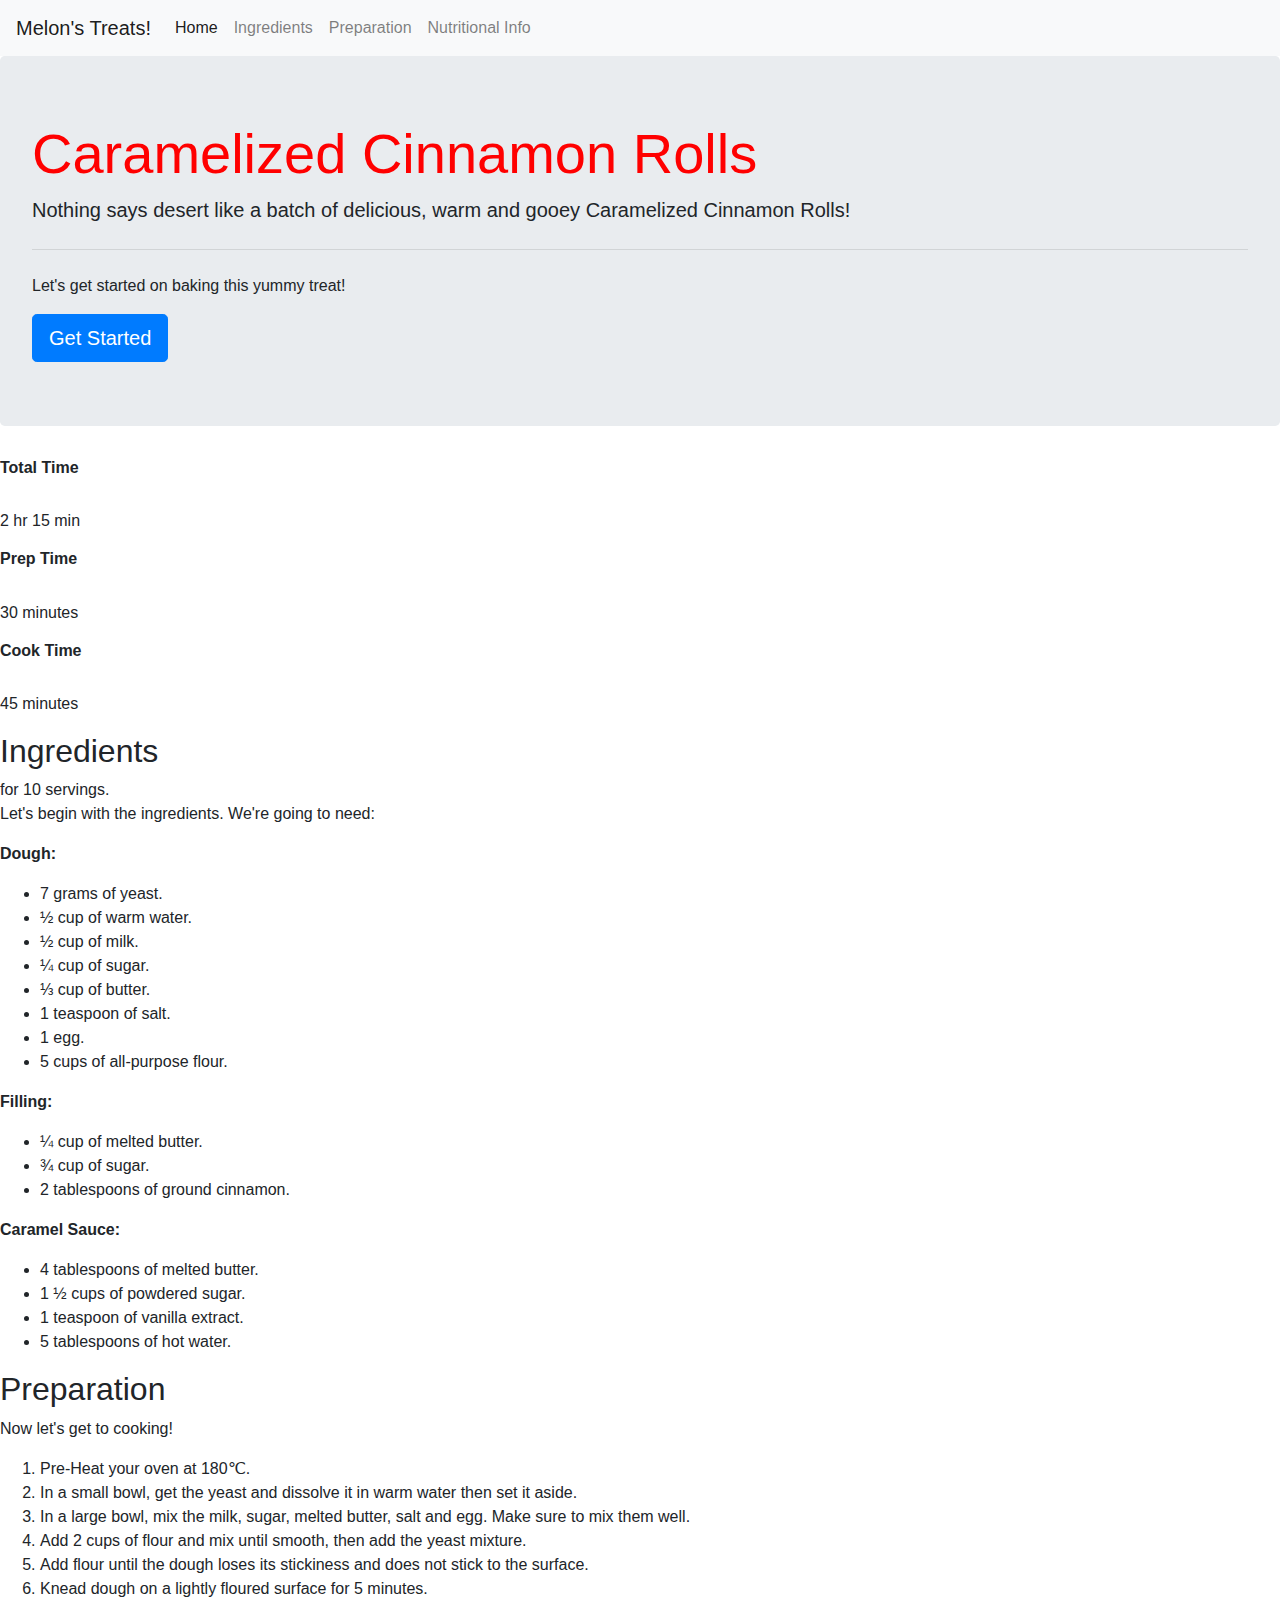
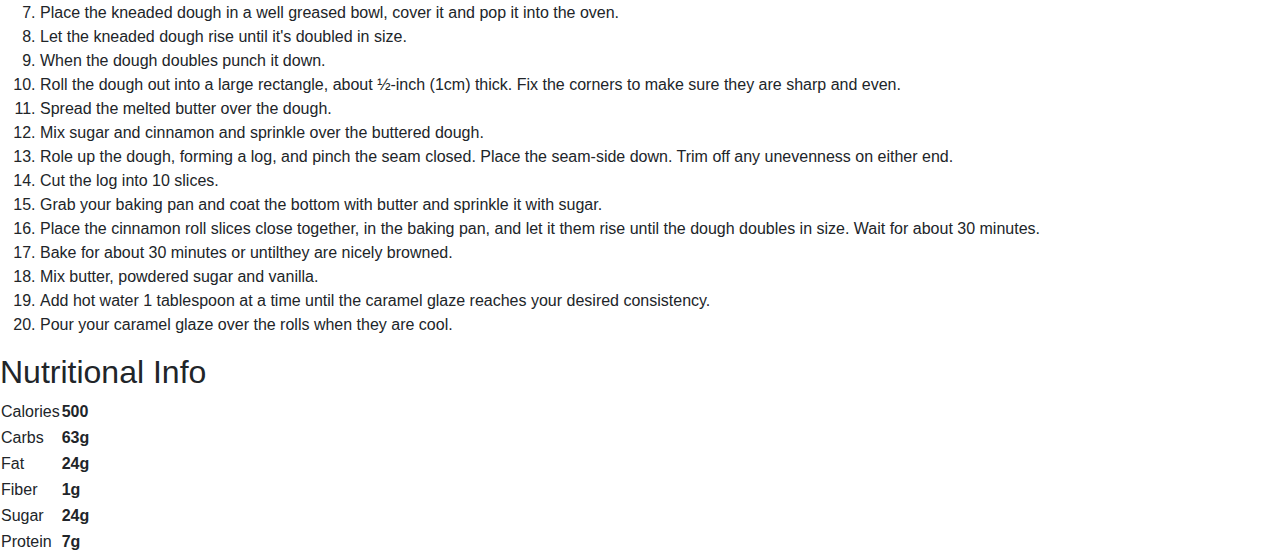
==== scripts/index.html @ 0bc46590 "added scripts folder." ====
<!DOCTYPE html>
<!--[if lt IE 7]>      <html class="no-js lt-ie9 lt-ie8 lt-ie7"> <![endif]-->
<!--[if IE 7]>         <html class="no-js lt-ie9 lt-ie8"> <![endif]-->
<!--[if IE 8]>         <html class="no-js lt-ie9"> <![endif]-->
<!--[if gt IE 8]><!--> <html class="no-js"> <!--<![endif]-->


    <head>

        <meta charset="utf-8">
        <meta http-equiv="X-UA-Compatible" content="IE=edge">
        <title>recipeProject</title>
        <meta name="description" content="">
        <meta name="viewport" content="width=device-width, initial-scale=1">
        <link rel="stylesheet" type="text/css" href="style.css">
        <link rel="stylesheet" href="https://stackpath.bootstrapcdn.com/bootstrap/4.4.1/css/bootstrap.min.css" integrity="sha384-Vkoo8x4CGsO3+Hhxv8T/Q5PaXtkKtu6ug5TOeNV6gBiFeWPGFN9MuhOf23Q9Ifjh" crossorigin="anonymous">

    </head>


    <body>

        <div class=".container">
            

                <!--Top NavBar-->

                <nav class="navbar navbar-expand-lg navbar-light bg-light">
                    <a class="navbar-brand" href="#">Melon's Treats!</a>
                    <button class="navbar-toggler" type="button" data-toggle="collapse" data-target="#navbarNavAltMarkup" aria-controls="navbarNavAltMarkup" aria-expanded="false" aria-label="Toggle navigation">
                    <span class="navbar-toggler-icon"></span>
                    </button>
                    <div class="collapse navbar-collapse" id="navbarNavAltMarkup">
                    <div class="navbar-nav">
                        <a class="nav-item nav-link active" href="#">Home <span class="sr-only">(current)</span></a>
                        <a class="nav-item nav-link" href="#ingredients">Ingredients</a>
                        <a class="nav-item nav-link" href="#preparation">Preparation</a>
                        <a class="nav-item nav-link" href="#nutritional-info">Nutritional Info</a>
                    </div>
                    </div>
                </nav>


                <!--Header/Jumbotron-->


                <div class="jumbotron">
                    <h1 class="display-4">Caramelized Cinnamon Rolls</h1>
                    <p class="lead">Nothing says desert like a batch of delicious, warm and gooey <strong>Caramelized Cinnamon Rolls</strong>!</p>
                    <hr class="my-4">
                    <p>Let's get started on baking this yummy treat!</p>
                    <a class="btn btn-primary btn-lg" href="#ingredients" role="button">Get Started</a>
                </div>

                
                
                <!--Time Info-->  

                <div>
                    <h6><strong>Total Time</strong></h6><br>
                    <p>2 hr 15 min</p>
                </div>
                <div>
                    <h6><strong>Prep Time</strong></h6><br>
                    <p> 30 minutes</p>
                </div>
                <div>
                    <h6><strong>Cook Time</strong></h6><br>
                    <p>45 minutes</p>
                </div>

                <!--Ingredients-->

                <H2 id="ingredients">Ingredients</H2>
                <h7>for 10 servings.</h7>

                <p>Let's begin with the ingredients. We're going to need:</p>

                <p><strong>Dough:</strong></p>
                <ul>
                    <li>7 grams of yeast.</li>
                    <li>&frac12; cup of warm water.</li>
                    <li>&frac12; cup of milk.</li>
                    <li>&frac14; cup of sugar.</li>
                    <li>&frac13; cup of butter.</li>
                    <li>1 teaspoon of salt.</li>
                    <li>1 egg.</li>
                    <li>5 cups of all-purpose flour.</li>
                </ul>

                <p><strong>Filling:</strong></p>
                <ul>
                    <li>&frac14; cup of melted butter.</li>
                    <li>&frac34; cup of sugar.</li>
                    <li>2 tablespoons of ground cinnamon.</li>
                </ul>

                <p><strong>Caramel Sauce:</strong></p>
                <ul>
                    <li>4 tablespoons of melted butter.</li>
                    <li>1 &frac12; cups of powdered sugar.</li>
                    <li>1 teaspoon of vanilla extract.</li>
                    <li>5 tablespoons of hot water.</li>
                </ul>

                <!--Preparation-->

                <h2 id="preparation">Preparation</h2>

                <p>Now let's get to cooking!</p>

                <ol>
                    <li>Pre-Heat your oven at 180℃.</li>
                    <li>In a small bowl, get the yeast and dissolve it in warm water then set it aside.</li>
                    <li>In a large bowl, mix the milk, sugar, melted butter, salt and egg. Make sure to mix them well. </li>
                    <li>Add 2 cups of flour and mix until smooth, then add the yeast mixture.</li>
                    <li>Add flour until the dough loses its stickiness and does not stick to the surface.</li>
                    <li>Knead dough on a lightly floured surface for 5 minutes.</li>
                    <li>Place the kneaded dough in a well greased bowl, cover it and pop it into the oven.</li>
                    <li>Let the kneaded dough rise until it's doubled in size.</li>
                    <li>When the dough doubles punch it down.</li>
                    <li>Roll the dough out into a large rectangle, about &frac12;-inch (1cm) thick. Fix the corners to make sure they are sharp and even.</li>
                    <li>Spread the melted butter over the dough.</li>
                    <li>Mix sugar and cinnamon and sprinkle over the buttered dough.</li>
                    <li>Role up the dough, forming a log, and pinch the seam closed. Place the seam-side down. Trim off any unevenness on either end.</li>
                    <li>Cut the log into 10 slices.</li> 
                    <li>Grab your baking pan and coat the bottom with butter and sprinkle it with sugar.</li>
                    <li>Place the cinnamon roll slices close together, in the baking pan, and let it them rise until the dough doubles in size. Wait for about 30 minutes. </li>
                    <li>Bake for about 30 minutes or untilthey are nicely browned. </li>
                    <li>Mix butter, powdered sugar and vanilla.</li>
                    <li>Add hot water 1 tablespoon at a time until the caramel glaze reaches your desired consistency.</li>
                    <li>Pour your caramel glaze over the rolls when they are cool.</li>

                </ol>


                <!--Nutritional Info-->

                <h2 id="nutritional-info">Nutritional Info</h2>

                <table>
                    <tr>
                        <td>Calories</td>
                        <td><strong>500</strong></td>
                    </tr>
                    <tr>
                        <td>Carbs</td>
                        <td><strong>63g</strong></td>
                    </tr>
                    <tr>
                        <td>Fat</td>
                        <td><strong>24g</strong></td>
                    </tr>
                    <tr>
                        <td>Fiber</td>
                        <td><strong>1g</strong></td>
                    </tr>
                    <tr>
                        <td>Sugar</td>
                        <td><strong>24g</strong></td>
                    </tr>
                    <tr>
                        <td>Protein</td>
                        <td><strong>7g</strong></td>
                    </tr>
                </table>
        

            </div>
        
        
        
        <script src="" async defer></script>
        <script src="https://code.jquery.com/jquery-3.4.1.slim.min.js" integrity="sha384-J6qa4849blE2+poT4WnyKhv5vZF5SrPo0iEjwBvKU7imGFAV0wwj1yYfoRSJoZ+n" crossorigin="anonymous"></script>
        <script src="https://cdn.jsdelivr.net/npm/popper.js@1.16.0/dist/umd/popper.min.js" integrity="sha384-Q6E9RHvbIyZFJoft+2mJbHaEWldlvI9IOYy5n3zV9zzTtmI3UksdQRVvoxMfooAo" crossorigin="anonymous"></script>
        <script src="https://stackpath.bootstrapcdn.com/bootstrap/4.4.1/js/bootstrap.min.js" integrity="sha384-wfSDF2E50Y2D1uUdj0O3uMBJnjuUD4Ih7YwaYd1iqfktj0Uod8GCExl3Og8ifwB6" crossorigin="anonymous"></script>
    </body>
</html>
---- scripts/style.css ----
h1 {
    color: red
}
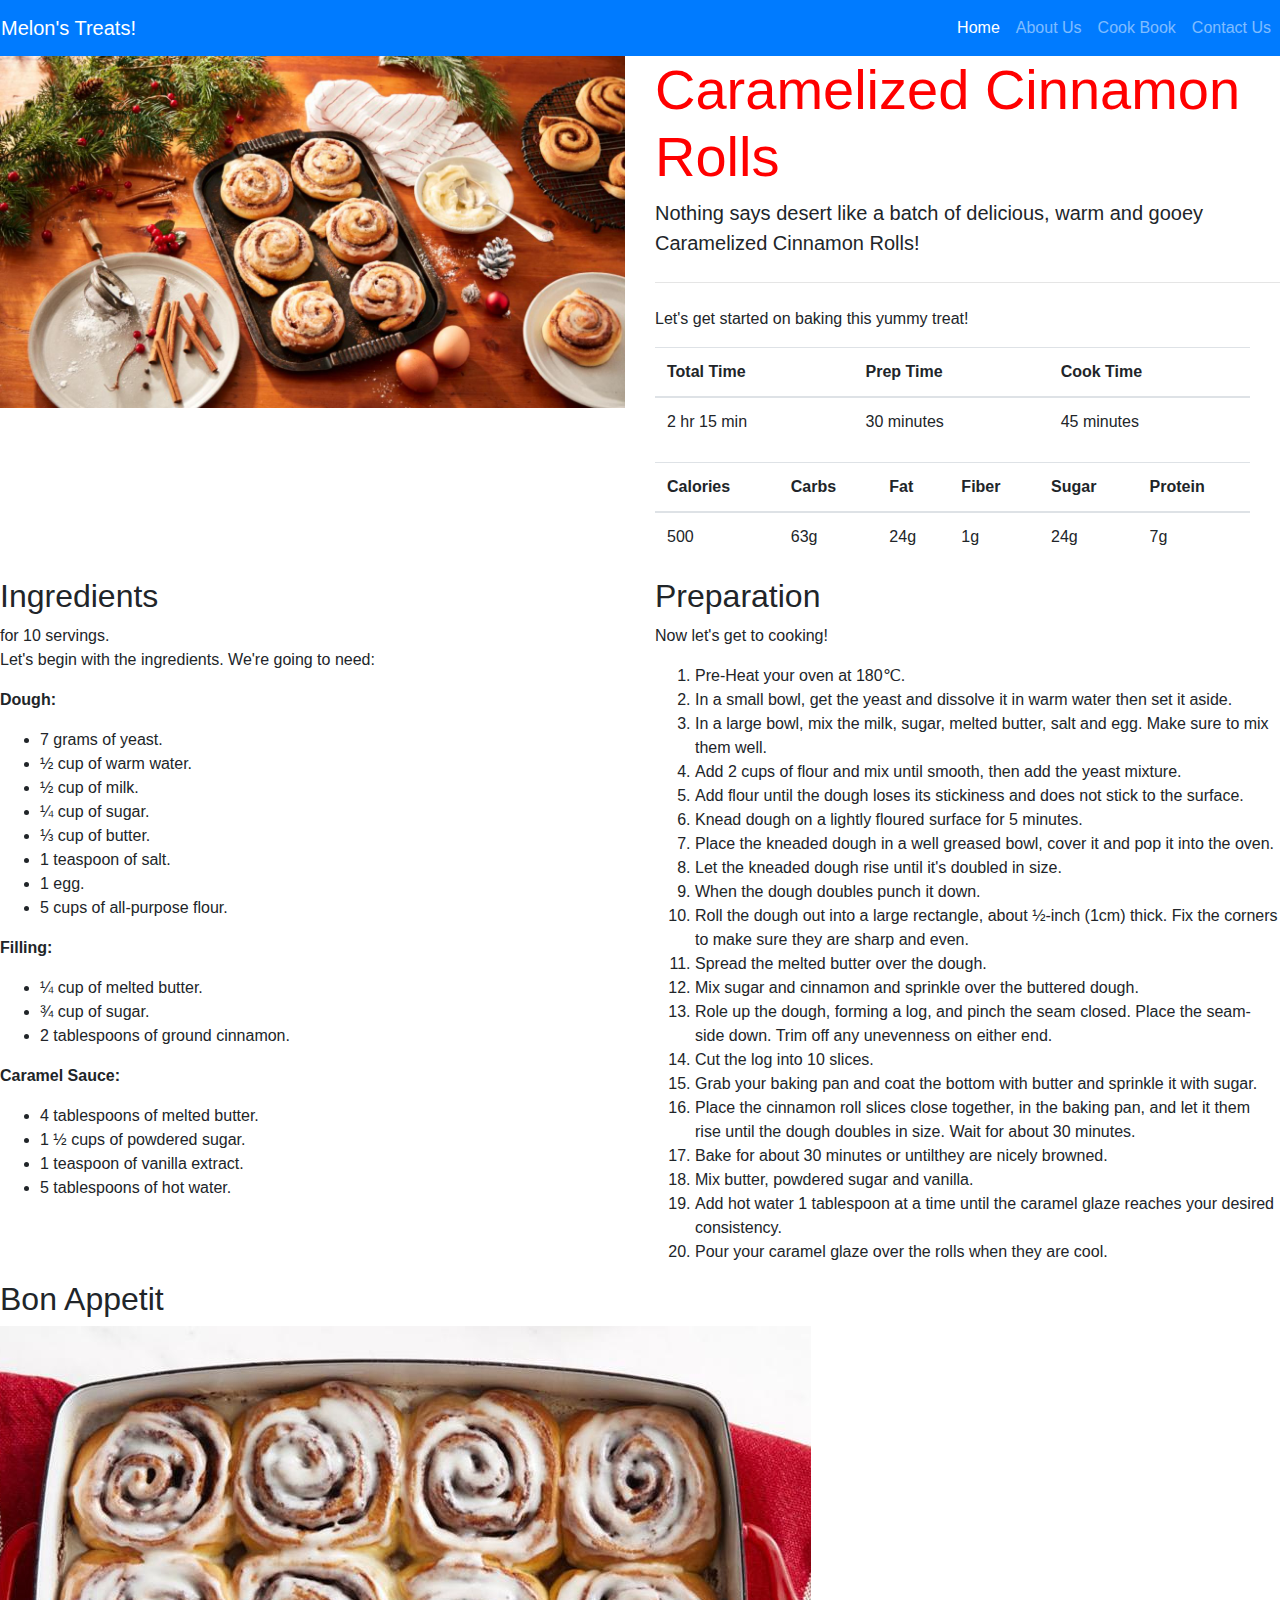
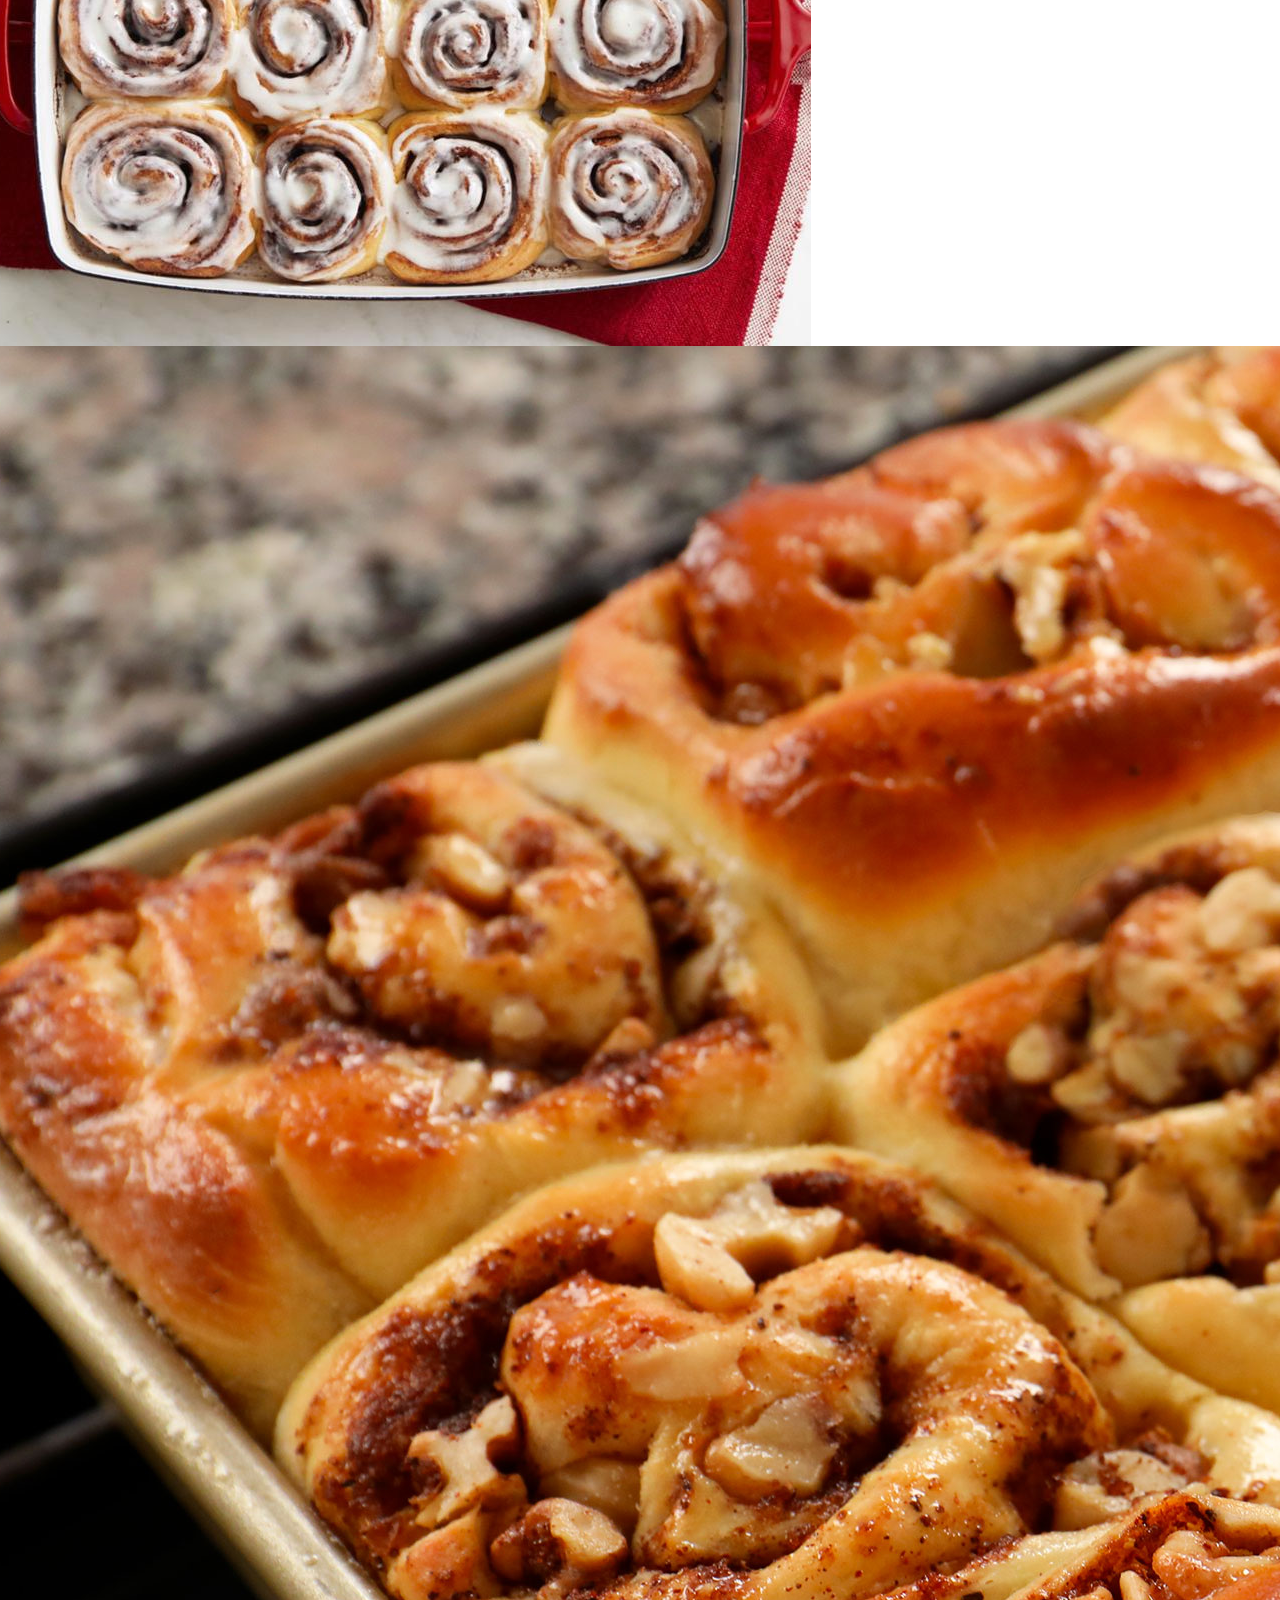
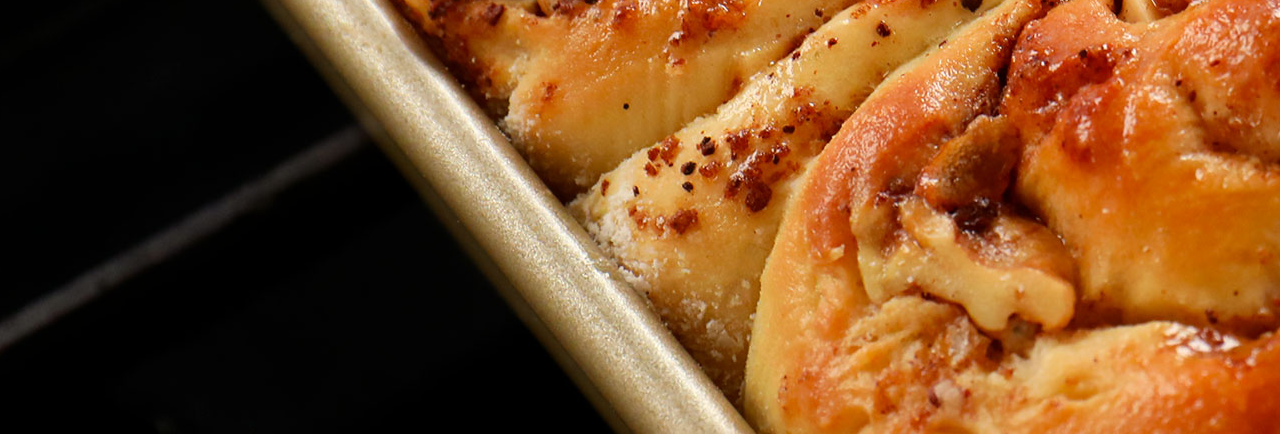
==== commit 79716ba6: "Version for submission." ====
--- a/scripts/index.html
+++ b/scripts/index.html
@@ -7,166 +7,215 @@
 
     <head>
 
+        <!--Meta Tags-->
         <meta charset="utf-8">
-        <meta http-equiv="X-UA-Compatible" content="IE=edge">
+        <meta http-equiv="X-UA-Compatible" content="IE=edge"> 
         <title>recipeProject</title>
         <meta name="description" content="">
         <meta name="viewport" content="width=device-width, initial-scale=1">
+
+        <!--Custom CSS-->
         <link rel="stylesheet" type="text/css" href="style.css">
+
+        <!--Bootstrap CSS-->
         <link rel="stylesheet" href="https://stackpath.bootstrapcdn.com/bootstrap/4.4.1/css/bootstrap.min.css" integrity="sha384-Vkoo8x4CGsO3+Hhxv8T/Q5PaXtkKtu6ug5TOeNV6gBiFeWPGFN9MuhOf23Q9Ifjh" crossorigin="anonymous">
 
+        <!--Google Fonts-->
+        <link href="https://fonts.googleapis.com/css?family=Nunito:200,300,400,700" rel="stylesheet">
+
     </head>
 
 
     <body>
 
-        <div class=".container">
+       <!-- <div class=".container"> -->
             
 
                 <!--Top NavBar-->
 
-                <nav class="navbar navbar-expand-lg navbar-light bg-light">
-                    <a class="navbar-brand" href="#">Melon's Treats!</a>
-                    <button class="navbar-toggler" type="button" data-toggle="collapse" data-target="#navbarNavAltMarkup" aria-controls="navbarNavAltMarkup" aria-expanded="false" aria-label="Toggle navigation">
-                    <span class="navbar-toggler-icon"></span>
-                    </button>
-                    <div class="collapse navbar-collapse" id="navbarNavAltMarkup">
-                    <div class="navbar-nav">
-                        <a class="nav-item nav-link active" href="#">Home <span class="sr-only">(current)</span></a>
-                        <a class="nav-item nav-link" href="#ingredients">Ingredients</a>
-                        <a class="nav-item nav-link" href="#preparation">Preparation</a>
-                        <a class="nav-item nav-link" href="#nutritional-info">Nutritional Info</a>
+                <div class="row .container-fluid">
+                    <nav class="navbar navbar-expand-lg navbar-dark bg-primary">
+                        <a class="navbar-brand" href="#">Melon's Treats!</a>
+                        <button class="navbar-toggler" type="button" data-toggle="collapse" data-target="#navbarNavAltMarkup" aria-controls="navbarNavAltMarkup" aria-expanded="false" aria-label="Toggle navigation">
+                            <span class="navbar-toggler-icon"></span>
+                        </button>
+                        <div class="collapse navbar-collapse" id="navbarNavAltMarkup">
+                            <div class="navbar-nav ml-auto">
+                                
+                                <a class="nav-item nav-link active" href="#">Home <span class="sr-only">(current)</span></a>
+                                <a class="nav-item nav-link" href="#">About Us</a>
+                                <a class="nav-item nav-link" href="#">Cook Book</a>
+                                <a class="nav-item nav-link" href="#">Contact Us</a>
+                                
+                            </div>
+                        </div>
+                    </nav>
+                </div>
+
+                <main>
+
+                <!--Header/Jumbotron-->
+
+                <section class=".container-fluid px-0">
+                    <div class="row">
+
+                        <div class="col-lg-6 .container-fluid">
+                            <img src="../images/landingPagePic.jpg" alt="delicious cinnamon rolls" width="100%" height="auto">
+                        </div>
+
+                        <div class="col-lg-6">
+
+                                <div>
+                                    <h1 class="display-4">Caramelized Cinnamon Rolls</h1>
+                                    <p class="lead">Nothing says desert like a batch of delicious, warm and gooey <strong>Caramelized Cinnamon Rolls</strong>!</p>
+                                    <hr class="my-4">
+                                    <p>Let's get started on baking this yummy treat!</p>
+                                </div>
+                                
+                                
+                                <!--Time Info-->  
+                                <div class="row container-fluid">
+
+                                    
+                                            <table class="table">
+                                                <thead>
+                                                    <tr>
+                                                        <th scope="col">Total Time</th>
+                                                        <th scope="col">Prep Time</th>
+                                                        <th scope="col">Cook Time</th>
+                                                    </tr>
+                                                </thead>
+                                                <tbody>
+                                                    <tr>
+                                                        
+                                                        <td>2 hr 15 min</td>
+                                                        <td>30 minutes</td>
+                                                        <td>45 minutes</td>
+                                                    </tr>
+                                                </tbody>
+                                            </table>
+
+                                            <table class="table">
+                                                <thead>
+                                                    <tr>
+                                                        <th scope="col">Calories</th>
+                                                        <th scope="col">Carbs</th>
+                                                        <th scope="col">Fat</th>
+                                                        <th scope="col">Fiber</th>
+                                                        <th scope="col">Sugar</th>
+                                                        <th scope="col">Protein</th>
+                                                    </tr>
+                                                </thead>
+                                                <tbody>
+                                                    <tr>
+                                                        <td>500</td>
+                                                        <td>63g</td>
+                                                        <td>24g</td>
+                                                        <td>1g</td>
+                                                        <td>24g</td>
+                                                        <td>7g</td>
+                                                    </tr>
+                                                </tbody>
+                                            </table>
+                                    </div>
+                                </div>
+                        </div>
+                    
+                </section>
+
+
+                <!--Ingredients-->
+
+
+                <section class="container-fluid px-0">
+                    <div class="row">
+                        <div class="col-sm-12 col-md-6">
+                            <H2 id="ingredients">Ingredients</H2>
+                            <h7>for 10 servings.</h7>
+
+                            <p>Let's begin with the ingredients. We're going to need:</p>
+
+                            <p><strong>Dough:</strong></p>
+                            <ul>
+                                <li>7 grams of yeast.</li>
+                                <li>&frac12; cup of warm water.</li>
+                                <li>&frac12; cup of milk.</li>
+                                <li>&frac14; cup of sugar.</li>
+                                <li>&frac13; cup of butter.</li>
+                                <li>1 teaspoon of salt.</li>
+                                <li>1 egg.</li>
+                                <li>5 cups of all-purpose flour.</li>
+                            </ul>
+
+                            <p><strong>Filling:</strong></p>
+                            <ul>
+                                <li>&frac14; cup of melted butter.</li>
+                                <li>&frac34; cup of sugar.</li>
+                                <li>2 tablespoons of ground cinnamon.</li>
+                            </ul>
+
+                            <p><strong>Caramel Sauce:</strong></p>
+                            <ul>
+                                <li>4 tablespoons of melted butter.</li>
+                                <li>1 &frac12; cups of powdered sugar.</li>
+                                <li>1 teaspoon of vanilla extract.</li>
+                                <li>5 tablespoons of hot water.</li>
+                            </ul>
+
+                        </div>
+
+
+                        <!--Preparation-->
+                        <div class="col-sm-12 col-md-6">
+                                <h2 id="preparation">Preparation</h2>
+
+                                <p>Now let's get to cooking!</p>
+
+                                <ol>
+                                    <li>Pre-Heat your oven at 180℃.</li>
+                                    <li>In a small bowl, get the yeast and dissolve it in warm water then set it aside.</li>
+                                    <li>In a large bowl, mix the milk, sugar, melted butter, salt and egg. Make sure to mix them well. </li>
+                                    <li>Add 2 cups of flour and mix until smooth, then add the yeast mixture.</li>
+                                    <li>Add flour until the dough loses its stickiness and does not stick to the surface.</li>
+                                    <li>Knead dough on a lightly floured surface for 5 minutes.</li>
+                                    <li>Place the kneaded dough in a well greased bowl, cover it and pop it into the oven.</li>
+                                    <li>Let the kneaded dough rise until it's doubled in size.</li>
+                                    <li>When the dough doubles punch it down.</li>
+                                    <li>Roll the dough out into a large rectangle, about &frac12;-inch (1cm) thick. Fix the corners to make sure they are sharp and even.</li>
+                                    <li>Spread the melted butter over the dough.</li>
+                                    <li>Mix sugar and cinnamon and sprinkle over the buttered dough.</li>
+                                    <li>Role up the dough, forming a log, and pinch the seam closed. Place the seam-side down. Trim off any unevenness on either end.</li>
+                                    <li>Cut the log into 10 slices.</li> 
+                                    <li>Grab your baking pan and coat the bottom with butter and sprinkle it with sugar.</li>
+                                    <li>Place the cinnamon roll slices close together, in the baking pan, and let it them rise until the dough doubles in size. Wait for about 30 minutes. </li>
+                                    <li>Bake for about 30 minutes or untilthey are nicely browned. </li>
+                                    <li>Mix butter, powdered sugar and vanilla.</li>
+                                    <li>Add hot water 1 tablespoon at a time until the caramel glaze reaches your desired consistency.</li>
+                                    <li>Pour your caramel glaze over the rolls when they are cool.</li>
+                                </ol>
+                          
+                        </div>
+                     </div>
+                </section>
+
+                <Section>
+                    <h2>Bon Appetit</h2>
+
+                    <div class="row">
+
+                        <div>
+                            <img src="/images/cinnamon2.jpeg" alt="cinnamon rolls">
+                        </div>
+                        <div>
+                            <img src="/images/cinnamonrolls.jpg" alt="cinnamon rolls">
+                        </div>
                     </div>
-                    </div>
-                </nav>
-
-
-                <!--Header/Jumbotron-->
-
-
-                <div class="jumbotron">
-                    <h1 class="display-4">Caramelized Cinnamon Rolls</h1>
-                    <p class="lead">Nothing says desert like a batch of delicious, warm and gooey <strong>Caramelized Cinnamon Rolls</strong>!</p>
-                    <hr class="my-4">
-                    <p>Let's get started on baking this yummy treat!</p>
-                    <a class="btn btn-primary btn-lg" href="#ingredients" role="button">Get Started</a>
-                </div>
-
-                
-                
-                <!--Time Info-->  
-
-                <div>
-                    <h6><strong>Total Time</strong></h6><br>
-                    <p>2 hr 15 min</p>
-                </div>
-                <div>
-                    <h6><strong>Prep Time</strong></h6><br>
-                    <p> 30 minutes</p>
-                </div>
-                <div>
-                    <h6><strong>Cook Time</strong></h6><br>
-                    <p>45 minutes</p>
-                </div>
-
-                <!--Ingredients-->
-
-                <H2 id="ingredients">Ingredients</H2>
-                <h7>for 10 servings.</h7>
-
-                <p>Let's begin with the ingredients. We're going to need:</p>
-
-                <p><strong>Dough:</strong></p>
-                <ul>
-                    <li>7 grams of yeast.</li>
-                    <li>&frac12; cup of warm water.</li>
-                    <li>&frac12; cup of milk.</li>
-                    <li>&frac14; cup of sugar.</li>
-                    <li>&frac13; cup of butter.</li>
-                    <li>1 teaspoon of salt.</li>
-                    <li>1 egg.</li>
-                    <li>5 cups of all-purpose flour.</li>
-                </ul>
-
-                <p><strong>Filling:</strong></p>
-                <ul>
-                    <li>&frac14; cup of melted butter.</li>
-                    <li>&frac34; cup of sugar.</li>
-                    <li>2 tablespoons of ground cinnamon.</li>
-                </ul>
-
-                <p><strong>Caramel Sauce:</strong></p>
-                <ul>
-                    <li>4 tablespoons of melted butter.</li>
-                    <li>1 &frac12; cups of powdered sugar.</li>
-                    <li>1 teaspoon of vanilla extract.</li>
-                    <li>5 tablespoons of hot water.</li>
-                </ul>
-
-                <!--Preparation-->
-
-                <h2 id="preparation">Preparation</h2>
-
-                <p>Now let's get to cooking!</p>
-
-                <ol>
-                    <li>Pre-Heat your oven at 180℃.</li>
-                    <li>In a small bowl, get the yeast and dissolve it in warm water then set it aside.</li>
-                    <li>In a large bowl, mix the milk, sugar, melted butter, salt and egg. Make sure to mix them well. </li>
-                    <li>Add 2 cups of flour and mix until smooth, then add the yeast mixture.</li>
-                    <li>Add flour until the dough loses its stickiness and does not stick to the surface.</li>
-                    <li>Knead dough on a lightly floured surface for 5 minutes.</li>
-                    <li>Place the kneaded dough in a well greased bowl, cover it and pop it into the oven.</li>
-                    <li>Let the kneaded dough rise until it's doubled in size.</li>
-                    <li>When the dough doubles punch it down.</li>
-                    <li>Roll the dough out into a large rectangle, about &frac12;-inch (1cm) thick. Fix the corners to make sure they are sharp and even.</li>
-                    <li>Spread the melted butter over the dough.</li>
-                    <li>Mix sugar and cinnamon and sprinkle over the buttered dough.</li>
-                    <li>Role up the dough, forming a log, and pinch the seam closed. Place the seam-side down. Trim off any unevenness on either end.</li>
-                    <li>Cut the log into 10 slices.</li> 
-                    <li>Grab your baking pan and coat the bottom with butter and sprinkle it with sugar.</li>
-                    <li>Place the cinnamon roll slices close together, in the baking pan, and let it them rise until the dough doubles in size. Wait for about 30 minutes. </li>
-                    <li>Bake for about 30 minutes or untilthey are nicely browned. </li>
-                    <li>Mix butter, powdered sugar and vanilla.</li>
-                    <li>Add hot water 1 tablespoon at a time until the caramel glaze reaches your desired consistency.</li>
-                    <li>Pour your caramel glaze over the rolls when they are cool.</li>
-
-                </ol>
-
-
-                <!--Nutritional Info-->
-
-                <h2 id="nutritional-info">Nutritional Info</h2>
-
-                <table>
-                    <tr>
-                        <td>Calories</td>
-                        <td><strong>500</strong></td>
-                    </tr>
-                    <tr>
-                        <td>Carbs</td>
-                        <td><strong>63g</strong></td>
-                    </tr>
-                    <tr>
-                        <td>Fat</td>
-                        <td><strong>24g</strong></td>
-                    </tr>
-                    <tr>
-                        <td>Fiber</td>
-                        <td><strong>1g</strong></td>
-                    </tr>
-                    <tr>
-                        <td>Sugar</td>
-                        <td><strong>24g</strong></td>
-                    </tr>
-                    <tr>
-                        <td>Protein</td>
-                        <td><strong>7g</strong></td>
-                    </tr>
-                </table>
-        
-
-            </div>
+
+                </Section>
+
+            </main>
+
+        <!-- </div> -->
         
         
         
--- a/scripts/style.css
+++ b/scripts/style.css
@@ -1,4 +1,16 @@
 h1 {
-    color: red
+    color: red;
 }
-    +
+.inline {
+    display: flex;
+    display: inline;
+}
+
+.navbar {
+    width: 100%;
+}
+
+main {
+    margin: 5, 5, 5, 5;
+}